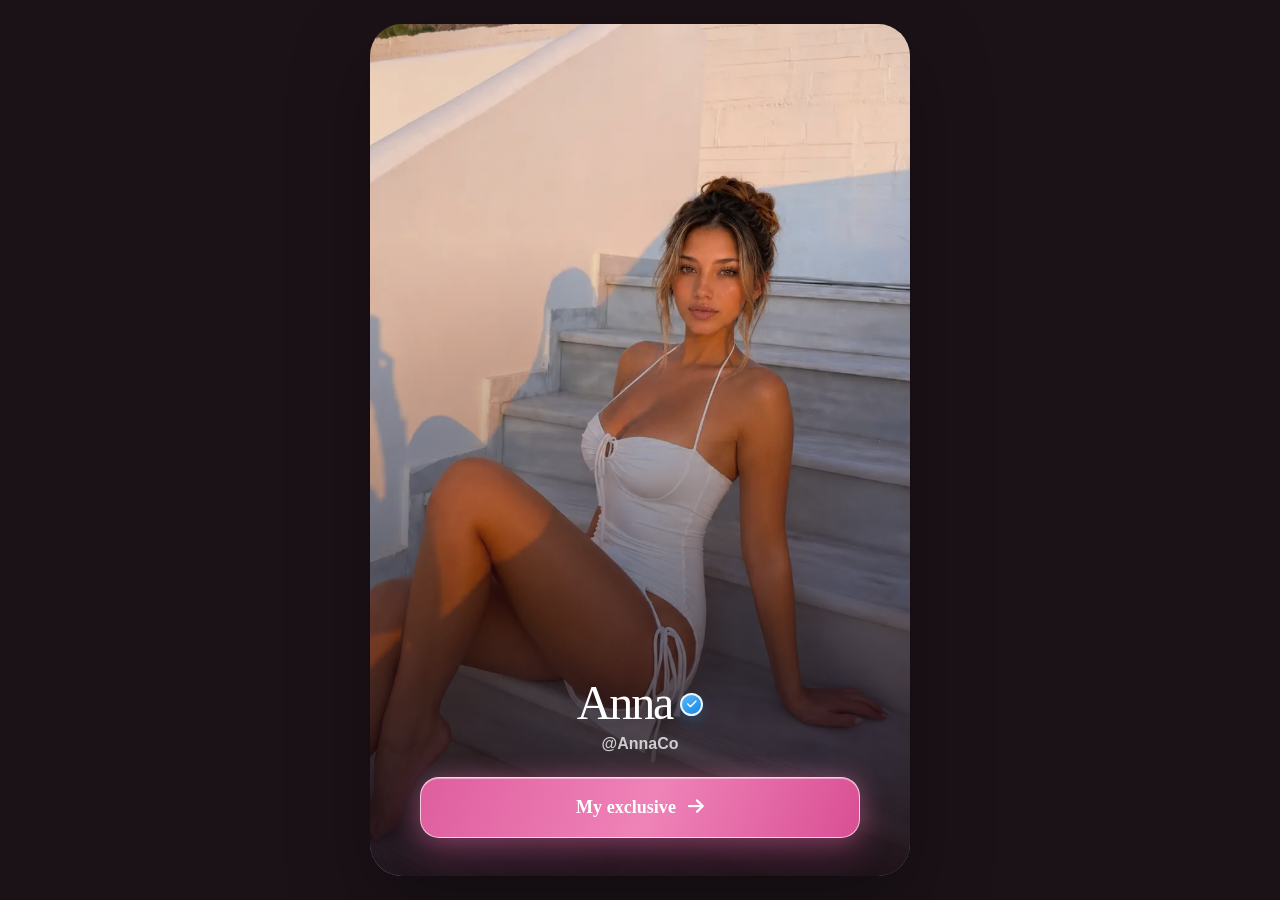
==== exclusive.html @ e5b27fff "Add Anna landing page" ====
<!doctype html>
<html lang="en">
<head>
  <meta charset="utf-8">
  <meta name="viewport" content="width=device-width, initial-scale=1, viewport-fit=cover">
  <meta name="theme-color" content="#fff4fa">
  <meta name="description" content="Anna Cooper — exclusive link.">
  <title>Anna — My exclusive</title>
  <link rel="preconnect" href="https://cdnjs.cloudflare.com">
  <link rel="stylesheet" href="https://cdnjs.cloudflare.com/ajax/libs/font-awesome/6.7.2/css/all.min.css">
  <link rel="stylesheet" href="styles.css">
</head>
<body class="exclusive-page">
  <main class="exclusive-shell">
    <section class="exclusive-card" aria-labelledby="exclusive-name">
      <img class="exclusive-photo" src="assets/images/photo-3.webp" alt="Anna" width="900" height="1200">
      <div class="exclusive-overlay"></div>
      <div class="exclusive-content">
        <div class="name-row light-name">
          <h1 id="exclusive-name">Anna</h1>
          <span class="verified" aria-label="Verified"><i class="fa-solid fa-check" aria-hidden="true"></i></span>
        </div>
        <p class="exclusive-handle">@AnnaCo</p>
        <a class="exclusive-button" href="https://www.stacked.com/l/a8x2li4e" target="_blank" rel="noopener noreferrer">
          <span>My exclusive</span>
          <i class="fa-solid fa-arrow-right" aria-hidden="true"></i>
        </a>
      </div>
    </section>
  </main>
</body>
</html>
---- styles.css ----
:root {
  --pink-50: #fff7fb;
  --pink-100: #ffeaf5;
  --pink-300: #f8b8d8;
  --pink-500: #ed72ae;
  --pink-650: #ce4d8c;
  --ink: #251b22;
  --muted: #8f7684;
  --shadow: 0 18px 60px rgba(174, 82, 129, .18);
}

* { box-sizing: border-box; }

html { min-height: 100%; background: var(--pink-50); }

body {
  min-height: 100vh;
  margin: 0;
  color: var(--ink);
  font-family: "Avenir Next", "Segoe UI", Helvetica, Arial, sans-serif;
  background:
    radial-gradient(circle at 14% 8%, rgba(255, 191, 221, .46), transparent 30rem),
    radial-gradient(circle at 90% 86%, rgba(255, 214, 235, .64), transparent 28rem),
    linear-gradient(155deg, #fffafd 0%, #fff0f8 100%);
}

a { -webkit-tap-highlight-color: transparent; }

.page-shell {
  width: min(100%, 520px);
  margin: 0 auto;
  padding: 20px 16px max(36px, env(safe-area-inset-bottom));
}

.profile-card { text-align: center; }

.hero-wrap {
  width: min(67vw, 315px);
  aspect-ratio: 1;
  margin: 4px auto 18px;
  padding: 5px;
  border-radius: 50%;
  background: linear-gradient(135deg, #fff, #f39cc8 50%, #fff);
  box-shadow: 0 16px 50px rgba(225, 86, 154, .23), 0 0 0 8px rgba(255,255,255,.56);
}

.hero {
  width: 100%;
  height: 100%;
  display: block;
  object-fit: cover;
  object-position: 50% 38%;
  border: 4px solid rgba(255,255,255,.95);
  border-radius: 50%;
}

.identity { margin-bottom: 16px; }

.name-row {
  display: inline-flex;
  align-items: center;
  justify-content: center;
  gap: 8px;
}

h1 {
  margin: 0;
  font-family: Georgia, "Times New Roman", serif;
  font-size: clamp(2.15rem, 9vw, 3rem);
  font-weight: 500;
  letter-spacing: -.045em;
  line-height: 1;
}

.verified {
  width: 23px;
  height: 23px;
  display: inline-grid;
  place-items: center;
  flex: 0 0 auto;
  margin-top: 3px;
  color: #fff;
  font-size: 11px;
  border: 2px solid rgba(255,255,255,.9);
  border-radius: 50%;
  background: linear-gradient(145deg, #59baf6, #1885e5);
  box-shadow: 0 4px 12px rgba(24,133,229,.28);
}

.handle, .bio { margin: 7px 0 0; }
.handle { color: var(--muted); font-size: .91rem; font-weight: 600; letter-spacing: .02em; }
.bio { margin-top: 6px; font-family: Georgia, serif; font-size: 1.05rem; font-style: italic; }

.socials {
  display: flex;
  justify-content: center;
  gap: 13px;
  margin: 18px 0 22px;
}

.social {
  width: 50px;
  height: 50px;
  display: grid;
  place-items: center;
  color: #fff;
  font-size: 23px;
  text-decoration: none;
  border: 1px solid rgba(255,255,255,.88);
  border-radius: 50%;
  box-shadow: 0 9px 24px rgba(202,77,139,.19), inset 0 1px 1px rgba(255,255,255,.4);
  transition: transform .2s ease, box-shadow .2s ease;
}

.social:hover, .social:focus-visible { transform: translateY(-3px) scale(1.04); box-shadow: 0 13px 30px rgba(202,77,139,.27); }
.instagram { background: linear-gradient(135deg, #7f4bd9, #e24a8d 55%, #ffb653); }
.tiktok { background: linear-gradient(135deg, #25f4ee, #171119 48%, #fe2c55); }
.snapchat { color: #241c20; background: #ffed49; }
.telegram { background: linear-gradient(145deg, #55c6f3, #229ed9); }

.explore-button, .exclusive-button {
  display: flex;
  align-items: center;
  justify-content: center;
  gap: 12px;
  min-height: 61px;
  color: #fff;
  font-family: Georgia, serif;
  font-size: 1.13rem;
  font-weight: 600;
  text-decoration: none;
  border: 1px solid rgba(255,255,255,.7);
  border-radius: 19px;
  background: linear-gradient(110deg, #df5e9e, #ef83b8 52%, #d94f94);
  box-shadow: 0 14px 36px rgba(209, 71, 139, .3), 0 0 25px rgba(245, 139, 191, .32), inset 0 1px rgba(255,255,255,.42);
  transition: transform .2s ease, box-shadow .2s ease;
}

.explore-button:hover, .explore-button:focus-visible, .exclusive-button:hover, .exclusive-button:focus-visible {
  transform: translateY(-2px);
  box-shadow: 0 18px 42px rgba(209,71,139,.38), 0 0 30px rgba(245,139,191,.4);
}

.explore-button i { font-size: .82rem; opacity: .9; }

.gallery {
  display: grid;
  grid-template-columns: repeat(3, 1fr);
  gap: 9px;
  margin-top: 17px;
}

.gallery img {
  width: 100%;
  aspect-ratio: 3 / 4;
  display: block;
  object-fit: cover;
  border: 3px solid rgba(255,255,255,.8);
  border-radius: 15px;
  box-shadow: 0 10px 30px rgba(107,65,85,.13);
}
.gallery img:nth-child(1) { object-position: 50% 30%; }
.gallery img:nth-child(2) { object-position: 50% 42%; }
.gallery img:nth-child(3) { object-position: 52% 50%; }

.exclusive-page { background: #1b1217; }
.exclusive-shell { width: min(100%, 540px); min-height: 100vh; margin: 0 auto; padding: 0; }
.exclusive-card { position: relative; min-height: 100vh; overflow: hidden; background: #24171f; }
.exclusive-photo { position: absolute; inset: 0; width: 100%; height: 100%; object-fit: cover; object-position: 53% 42%; }
.exclusive-overlay { position: absolute; inset: 0; background: linear-gradient(to bottom, rgba(28,15,22,.06) 25%, rgba(30,16,23,.36) 58%, rgba(24,12,19,.93) 100%); }
.exclusive-content { position: absolute; inset: auto 0 0; padding: 40px 20px max(38px, env(safe-area-inset-bottom)); text-align: center; color: #fff; }
.light-name h1 { text-shadow: 0 3px 18px rgba(0,0,0,.35); }
.exclusive-handle { margin: 8px 0 24px; color: rgba(255,255,255,.75); font-weight: 600; }
.exclusive-button { width: 100%; max-width: 440px; margin: 0 auto; }

@media (min-width: 620px) {
  .page-shell { padding-top: 34px; }
  .profile-card { padding: 24px; border: 1px solid rgba(255,255,255,.75); border-radius: 34px; background: rgba(255,255,255,.38); box-shadow: var(--shadow); backdrop-filter: blur(18px); }
  .exclusive-shell { padding: 24px 0; }
  .exclusive-card { min-height: calc(100vh - 48px); border-radius: 32px; box-shadow: 0 30px 80px rgba(0,0,0,.35); }
}

@media (prefers-reduced-motion: reduce) { * { scroll-behavior: auto !important; transition: none !important; } }
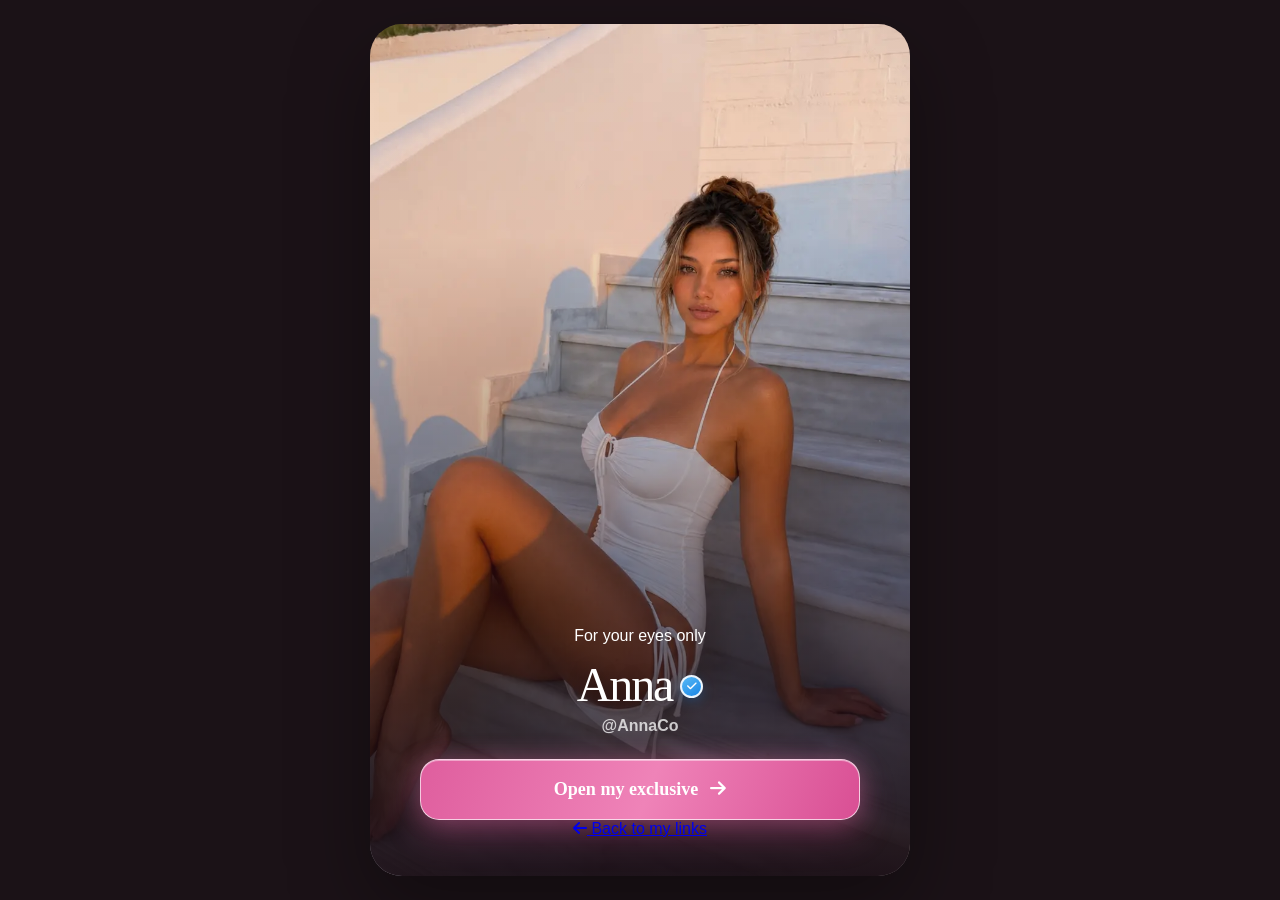
==== commit 71aa11c4: "Update exclusive.html CHANGING VIBE +BUG FIX" ====
--- a/exclusive.html
+++ b/exclusive.html
@@ -3,7 +3,7 @@
 <head>
   <meta charset="utf-8">
   <meta name="viewport" content="width=device-width, initial-scale=1, viewport-fit=cover">
-  <meta name="theme-color" content="#fff4fa">
+  <meta name="theme-color" content="#080909">
   <meta name="description" content="Anna Cooper — exclusive link.">
   <title>Anna — My exclusive</title>
   <link rel="preconnect" href="https://cdnjs.cloudflare.com">
@@ -16,15 +16,17 @@
       <img class="exclusive-photo" src="assets/images/photo-3.webp" alt="Anna" width="900" height="1200">
       <div class="exclusive-overlay"></div>
       <div class="exclusive-content">
+        <p class="exclusive-kicker">For your eyes only</p>
         <div class="name-row light-name">
           <h1 id="exclusive-name">Anna</h1>
           <span class="verified" aria-label="Verified"><i class="fa-solid fa-check" aria-hidden="true"></i></span>
         </div>
         <p class="exclusive-handle">@AnnaCo</p>
         <a class="exclusive-button" href="https://www.stacked.com/l/a8x2li4e" target="_blank" rel="noopener noreferrer">
-          <span>My exclusive</span>
+          <span>Open my exclusive</span>
           <i class="fa-solid fa-arrow-right" aria-hidden="true"></i>
         </a>
+        <a class="back-link" href="index.html"><i class="fa-solid fa-arrow-left" aria-hidden="true"></i> Back to my links</a>
       </div>
     </section>
   </main>
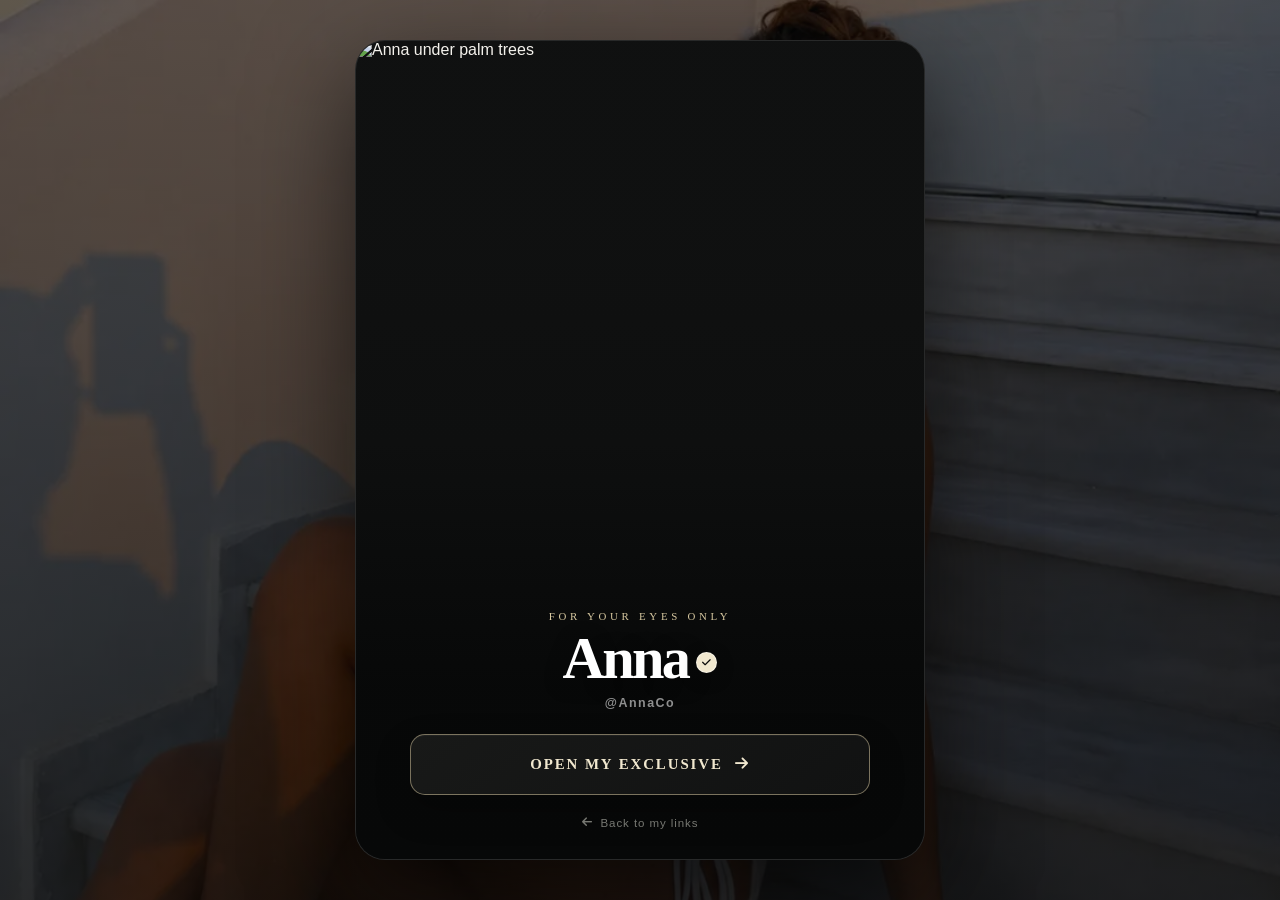
==== commit eefa4945: "Update exclusive.html upd" ====
--- a/exclusive.html
+++ b/exclusive.html
@@ -13,7 +13,7 @@
 <body class="exclusive-page">
   <main class="exclusive-shell">
     <section class="exclusive-card" aria-labelledby="exclusive-name">
-      <img class="exclusive-photo" src="assets/images/photo-3.webp" alt="Anna" width="900" height="1200">
+      <img class="exclusive-photo" src="assets/images/exclusive-new.webp" alt="Anna under palm trees" width="1229" height="1536">
       <div class="exclusive-overlay"></div>
       <div class="exclusive-content">
         <p class="exclusive-kicker">For your eyes only</p>
--- a/styles.css
+++ b/styles.css
@@ -1,17 +1,18 @@
 :root {
-  --pink-50: #fff7fb;
-  --pink-100: #ffeaf5;
-  --pink-300: #f8b8d8;
-  --pink-500: #ed72ae;
-  --pink-650: #ce4d8c;
-  --ink: #251b22;
-  --muted: #8f7684;
-  --shadow: 0 18px 60px rgba(174, 82, 129, .18);
+  --bg: #080909;
+  --panel: #101111;
+  --panel-soft: #171817;
+  --line: rgba(221, 208, 174, .23);
+  --champagne: #d8c9a1;
+  --champagne-bright: #f1e8cf;
+  --ink: #f7f4ed;
+  --muted: #96968f;
+  --shadow: 0 28px 90px rgba(0, 0, 0, .58);
 }
 
 * { box-sizing: border-box; }
 
-html { min-height: 100%; background: var(--pink-50); }
+html { min-height: 100%; background: var(--bg); }
 
 body {
   min-height: 100vh;
@@ -19,29 +20,30 @@
   color: var(--ink);
   font-family: "Avenir Next", "Segoe UI", Helvetica, Arial, sans-serif;
   background:
-    radial-gradient(circle at 14% 8%, rgba(255, 191, 221, .46), transparent 30rem),
-    radial-gradient(circle at 90% 86%, rgba(255, 214, 235, .64), transparent 28rem),
-    linear-gradient(155deg, #fffafd 0%, #fff0f8 100%);
+    radial-gradient(circle at 50% -10%, rgba(102, 89, 59, .22), transparent 31rem),
+    linear-gradient(180deg, #0b0c0c 0%, #060707 100%);
 }
 
 a { -webkit-tap-highlight-color: transparent; }
 
 .page-shell {
-  width: min(100%, 520px);
+  width: min(100%, 570px);
   margin: 0 auto;
-  padding: 20px 16px max(36px, env(safe-area-inset-bottom));
+  padding: 0 14px max(28px, env(safe-area-inset-bottom));
 }
 
 .profile-card { text-align: center; }
 
 .hero-wrap {
-  width: min(67vw, 315px);
-  aspect-ratio: 1;
-  margin: 4px auto 18px;
-  padding: 5px;
-  border-radius: 50%;
-  background: linear-gradient(135deg, #fff, #f39cc8 50%, #fff);
-  box-shadow: 0 16px 50px rgba(225, 86, 154, .23), 0 0 0 8px rgba(255,255,255,.56);
+  position: relative;
+  width: 100%;
+  height: clamp(470px, 118vw, 690px);
+  overflow: hidden;
+  border: 1px solid rgba(255, 255, 255, .09);
+  border-top: 0;
+  border-radius: 0 0 31px 31px;
+  background: #181918;
+  box-shadow: var(--shadow);
 }
 
 .hero {
@@ -49,12 +51,33 @@
   height: 100%;
   display: block;
   object-fit: cover;
-  object-position: 50% 38%;
-  border: 4px solid rgba(255,255,255,.95);
-  border-radius: 50%;
-}
-
-.identity { margin-bottom: 16px; }
+  object-position: 50% 46%;
+  filter: saturate(.86) contrast(1.03);
+}
+
+.hero-shade {
+  position: absolute;
+  inset: 0;
+  background:
+    linear-gradient(to bottom, rgba(4, 5, 5, .02) 42%, rgba(5, 6, 6, .3) 63%, rgba(7, 8, 8, .97) 100%),
+    linear-gradient(to right, rgba(0, 0, 0, .08), transparent 25%, transparent 75%, rgba(0, 0, 0, .08));
+}
+
+.identity {
+  position: absolute;
+  inset: auto 20px 24px;
+  z-index: 1;
+}
+
+.eyebrow,
+.exclusive-kicker {
+  margin: 0 0 9px;
+  color: var(--champagne);
+  font-family: Georgia, "Times New Roman", serif;
+  font-size: .68rem;
+  letter-spacing: .34em;
+  text-transform: uppercase;
+}
 
 .name-row {
   display: inline-flex;
@@ -66,118 +89,276 @@
 h1 {
   margin: 0;
   font-family: Georgia, "Times New Roman", serif;
-  font-size: clamp(2.15rem, 9vw, 3rem);
-  font-weight: 500;
+  font-size: clamp(2.45rem, 10vw, 3.65rem);
+  font-weight: 600;
   letter-spacing: -.045em;
-  line-height: 1;
+  line-height: .95;
+  text-shadow: 0 4px 22px rgba(0, 0, 0, .48);
 }
 
 .verified {
-  width: 23px;
-  height: 23px;
+  width: 21px;
+  height: 21px;
   display: inline-grid;
   place-items: center;
   flex: 0 0 auto;
-  margin-top: 3px;
-  color: #fff;
-  font-size: 11px;
-  border: 2px solid rgba(255,255,255,.9);
+  margin-top: 6px;
+  color: #080909;
+  font-size: 10px;
+  border: 1px solid rgba(255, 255, 255, .45);
   border-radius: 50%;
-  background: linear-gradient(145deg, #59baf6, #1885e5);
-  box-shadow: 0 4px 12px rgba(24,133,229,.28);
-}
-
-.handle, .bio { margin: 7px 0 0; }
-.handle { color: var(--muted); font-size: .91rem; font-weight: 600; letter-spacing: .02em; }
-.bio { margin-top: 6px; font-family: Georgia, serif; font-size: 1.05rem; font-style: italic; }
+  background: var(--champagne-bright);
+  box-shadow: 0 5px 18px rgba(0, 0, 0, .3);
+}
+
+.handle {
+  margin: 8px 0 0;
+  color: rgba(255, 255, 255, .66);
+  font-size: .78rem;
+  font-weight: 600;
+  letter-spacing: .13em;
+}
+
+.bio {
+  margin: 24px auto 19px;
+  color: #b9b8b1;
+  font-family: Georgia, "Times New Roman", serif;
+  font-size: .92rem;
+  font-style: italic;
+  letter-spacing: .035em;
+}
 
 .socials {
+  display: grid;
+  grid-template-columns: repeat(4, 1fr);
+  gap: 8px;
+  margin: 0 0 23px;
+}
+
+.social {
+  min-width: 0;
   display: flex;
-  justify-content: center;
-  gap: 13px;
-  margin: 18px 0 22px;
-}
-
-.social {
-  width: 50px;
-  height: 50px;
+  flex-direction: column;
+  align-items: center;
+  gap: 8px;
+  color: #e9e5da;
+  font-size: 20px;
+  text-decoration: none;
+  transition: transform .2s ease, color .2s ease;
+}
+
+.social i {
+  width: 48px;
+  height: 48px;
   display: grid;
   place-items: center;
-  color: #fff;
-  font-size: 23px;
-  text-decoration: none;
-  border: 1px solid rgba(255,255,255,.88);
+  border: 1px solid rgba(255, 255, 255, .14);
   border-radius: 50%;
-  box-shadow: 0 9px 24px rgba(202,77,139,.19), inset 0 1px 1px rgba(255,255,255,.4);
-  transition: transform .2s ease, box-shadow .2s ease;
-}
-
-.social:hover, .social:focus-visible { transform: translateY(-3px) scale(1.04); box-shadow: 0 13px 30px rgba(202,77,139,.27); }
-.instagram { background: linear-gradient(135deg, #7f4bd9, #e24a8d 55%, #ffb653); }
-.tiktok { background: linear-gradient(135deg, #25f4ee, #171119 48%, #fe2c55); }
-.snapchat { color: #241c20; background: #ffed49; }
-.telegram { background: linear-gradient(145deg, #55c6f3, #229ed9); }
-
-.explore-button, .exclusive-button {
+  background: linear-gradient(145deg, #1c1e1d, #0b0c0c);
+  box-shadow: 0 9px 24px rgba(0, 0, 0, .3), inset 0 1px rgba(255, 255, 255, .05);
+}
+
+.social span {
+  max-width: 100%;
+  overflow: hidden;
+  color: #777872;
+  font-family: Georgia, "Times New Roman", serif;
+  font-size: .55rem;
+  letter-spacing: .12em;
+  text-overflow: ellipsis;
+  text-transform: uppercase;
+}
+
+.social:hover,
+.social:focus-visible { color: var(--champagne-bright); transform: translateY(-3px); }
+.instagram:hover i, .instagram:focus-visible i { border-color: rgba(226, 74, 141, .72); }
+.tiktok:hover i, .tiktok:focus-visible i { border-color: rgba(37, 244, 238, .58); }
+.snapchat:hover i, .snapchat:focus-visible i { border-color: rgba(255, 237, 73, .68); }
+.telegram:hover i, .telegram:focus-visible i { border-color: rgba(85, 198, 243, .68); }
+
+.explore-button,
+.exclusive-button {
   display: flex;
   align-items: center;
   justify-content: center;
   gap: 12px;
+  width: 100%;
   min-height: 61px;
-  color: #fff;
-  font-family: Georgia, serif;
-  font-size: 1.13rem;
+  color: var(--champagne-bright);
+  font-family: Georgia, "Times New Roman", serif;
+  font-size: .93rem;
   font-weight: 600;
+  letter-spacing: .13em;
   text-decoration: none;
-  border: 1px solid rgba(255,255,255,.7);
-  border-radius: 19px;
-  background: linear-gradient(110deg, #df5e9e, #ef83b8 52%, #d94f94);
-  box-shadow: 0 14px 36px rgba(209, 71, 139, .3), 0 0 25px rgba(245, 139, 191, .32), inset 0 1px rgba(255,255,255,.42);
-  transition: transform .2s ease, box-shadow .2s ease;
-}
-
-.explore-button:hover, .explore-button:focus-visible, .exclusive-button:hover, .exclusive-button:focus-visible {
+  text-transform: uppercase;
+  border: 1px solid rgba(216, 201, 161, .52);
+  border-radius: 15px;
+  background: linear-gradient(145deg, #181918, #111212);
+  box-shadow: 0 15px 34px rgba(0, 0, 0, .28), inset 0 1px rgba(255, 255, 255, .04);
+  transition: transform .2s ease, border-color .2s ease, background .2s ease;
+}
+
+.explore-button:hover,
+.explore-button:focus-visible,
+.exclusive-button:hover,
+.exclusive-button:focus-visible {
   transform: translateY(-2px);
-  box-shadow: 0 18px 42px rgba(209,71,139,.38), 0 0 30px rgba(245,139,191,.4);
-}
-
-.explore-button i { font-size: .82rem; opacity: .9; }
+  border-color: var(--champagne-bright);
+  background: #1d1e1d;
+}
+
+.explore-button i { font-size: .72rem; }
+
+.gallery-heading {
+  display: grid;
+  grid-template-columns: 1fr auto 1fr;
+  align-items: center;
+  gap: 13px;
+  margin: 25px 0 15px;
+}
+
+.gallery-heading span { height: 1px; background: var(--line); }
+.gallery-heading p {
+  margin: 0;
+  color: #83837c;
+  font-family: Georgia, "Times New Roman", serif;
+  font-size: .58rem;
+  letter-spacing: .28em;
+  text-transform: uppercase;
+}
 
 .gallery {
   display: grid;
-  grid-template-columns: repeat(3, 1fr);
-  gap: 9px;
-  margin-top: 17px;
+  grid-template-columns: repeat(3, minmax(0, 1fr));
+  gap: 8px;
+}
+
+.gallery-item {
+  height: clamp(190px, 47vw, 255px);
+  overflow: hidden;
+  border: 1px solid rgba(255, 255, 255, .1);
+  border-radius: 11px;
+  background: var(--panel-soft);
+  box-shadow: 0 12px 28px rgba(0, 0, 0, .26);
 }
 
 .gallery img {
   width: 100%;
-  aspect-ratio: 3 / 4;
+  height: 100%;
   display: block;
   object-fit: cover;
-  border: 3px solid rgba(255,255,255,.8);
-  border-radius: 15px;
-  box-shadow: 0 10px 30px rgba(107,65,85,.13);
-}
-.gallery img:nth-child(1) { object-position: 50% 30%; }
-.gallery img:nth-child(2) { object-position: 50% 42%; }
-.gallery img:nth-child(3) { object-position: 52% 50%; }
-
-.exclusive-page { background: #1b1217; }
-.exclusive-shell { width: min(100%, 540px); min-height: 100vh; margin: 0 auto; padding: 0; }
-.exclusive-card { position: relative; min-height: 100vh; overflow: hidden; background: #24171f; }
-.exclusive-photo { position: absolute; inset: 0; width: 100%; height: 100%; object-fit: cover; object-position: 53% 42%; }
-.exclusive-overlay { position: absolute; inset: 0; background: linear-gradient(to bottom, rgba(28,15,22,.06) 25%, rgba(30,16,23,.36) 58%, rgba(24,12,19,.93) 100%); }
-.exclusive-content { position: absolute; inset: auto 0 0; padding: 40px 20px max(38px, env(safe-area-inset-bottom)); text-align: center; color: #fff; }
-.light-name h1 { text-shadow: 0 3px 18px rgba(0,0,0,.35); }
-.exclusive-handle { margin: 8px 0 24px; color: rgba(255,255,255,.75); font-weight: 600; }
-.exclusive-button { width: 100%; max-width: 440px; margin: 0 auto; }
+  filter: saturate(.8) contrast(1.02);
+  transition: transform .35s ease, filter .35s ease;
+}
+
+.gallery-item:hover img { transform: scale(1.035); filter: saturate(.95); }
+.gallery-item:nth-child(1) img { object-position: 50% 38%; }
+.gallery-item:nth-child(2) img { object-position: 50% 43%; }
+.gallery-item:nth-child(3) img { object-position: 50% 44%; }
+
+.site-footer {
+  padding: 28px 0 4px;
+  color: #484a46;
+  font-family: Georgia, "Times New Roman", serif;
+  font-size: .56rem;
+  letter-spacing: .22em;
+  text-transform: uppercase;
+}
+
+.exclusive-page {
+  background:
+    linear-gradient(rgba(6, 7, 7, .64), rgba(6, 7, 7, .82)),
+    url("assets/images/photo-3.webp") center 42% / cover fixed;
+}
+
+.exclusive-shell {
+  width: min(100%, 570px);
+  min-height: 100vh;
+  display: grid;
+  place-items: center;
+  margin: 0 auto;
+  padding: 0;
+}
+
+.exclusive-card {
+  position: relative;
+  width: 100%;
+  min-height: 100vh;
+  overflow: hidden;
+  background: #101111;
+}
+
+.exclusive-photo {
+  position: absolute;
+  inset: 0;
+  width: 100%;
+  height: 100%;
+  object-fit: cover;
+  object-position: 53% 42%;
+  filter: saturate(.75) contrast(1.04);
+}
+
+.exclusive-overlay {
+  position: absolute;
+  inset: 0;
+  background: linear-gradient(to bottom, rgba(5, 6, 6, .03) 24%, rgba(7, 8, 8, .22) 49%, rgba(7, 8, 8, .96) 79%, #070808 100%);
+}
+
+.exclusive-content {
+  position: absolute;
+  inset: auto 0 0;
+  padding: 42px 20px max(29px, env(safe-area-inset-bottom));
+  text-align: center;
+  color: #fff;
+}
+
+.exclusive-handle {
+  margin: 9px 0 24px;
+  color: rgba(255, 255, 255, .55);
+  font-size: .78rem;
+  font-weight: 600;
+  letter-spacing: .12em;
+}
+
+.exclusive-button { max-width: 460px; margin: 0 auto; }
+
+.back-link {
+  display: inline-flex;
+  align-items: center;
+  gap: 8px;
+  margin-top: 22px;
+  color: #777872;
+  font-size: .72rem;
+  letter-spacing: .08em;
+  text-decoration: none;
+}
+.back-link:hover, .back-link:focus-visible { color: var(--champagne); }
 
 @media (min-width: 620px) {
-  .page-shell { padding-top: 34px; }
-  .profile-card { padding: 24px; border: 1px solid rgba(255,255,255,.75); border-radius: 34px; background: rgba(255,255,255,.38); box-shadow: var(--shadow); backdrop-filter: blur(18px); }
-  .exclusive-shell { padding: 24px 0; }
-  .exclusive-card { min-height: calc(100vh - 48px); border-radius: 32px; box-shadow: 0 30px 80px rgba(0,0,0,.35); }
-}
-
-@media (prefers-reduced-motion: reduce) { * { scroll-behavior: auto !important; transition: none !important; } }
+  .page-shell { padding: 28px 18px 40px; }
+  .profile-card {
+    padding: 0 24px 20px;
+    overflow: hidden;
+    border: 1px solid rgba(255, 255, 255, .08);
+    border-radius: 28px;
+    background: rgba(12, 13, 13, .86);
+    box-shadow: var(--shadow);
+  }
+  .hero-wrap { width: calc(100% + 48px); height: 620px; margin-left: -24px; border-radius: 0 0 28px 28px; }
+  .gallery-item { height: 250px; }
+  .exclusive-shell { padding: 30px 0; }
+  .exclusive-card { min-height: min(820px, calc(100vh - 60px)); border: 1px solid rgba(255, 255, 255, .1); border-radius: 30px; box-shadow: 0 35px 100px rgba(0, 0, 0, .6); }
+}
+
+@media (max-width: 360px) {
+  .page-shell { padding-inline: 9px; }
+  .socials { gap: 3px; }
+  .social i { width: 43px; height: 43px; }
+  .explore-button { font-size: .8rem; }
+  .gallery { gap: 5px; }
+  .gallery-item { height: 178px; }
+}
+
+@media (prefers-reduced-motion: reduce) {
+  * { scroll-behavior: auto !important; transition: none !important; }
+}
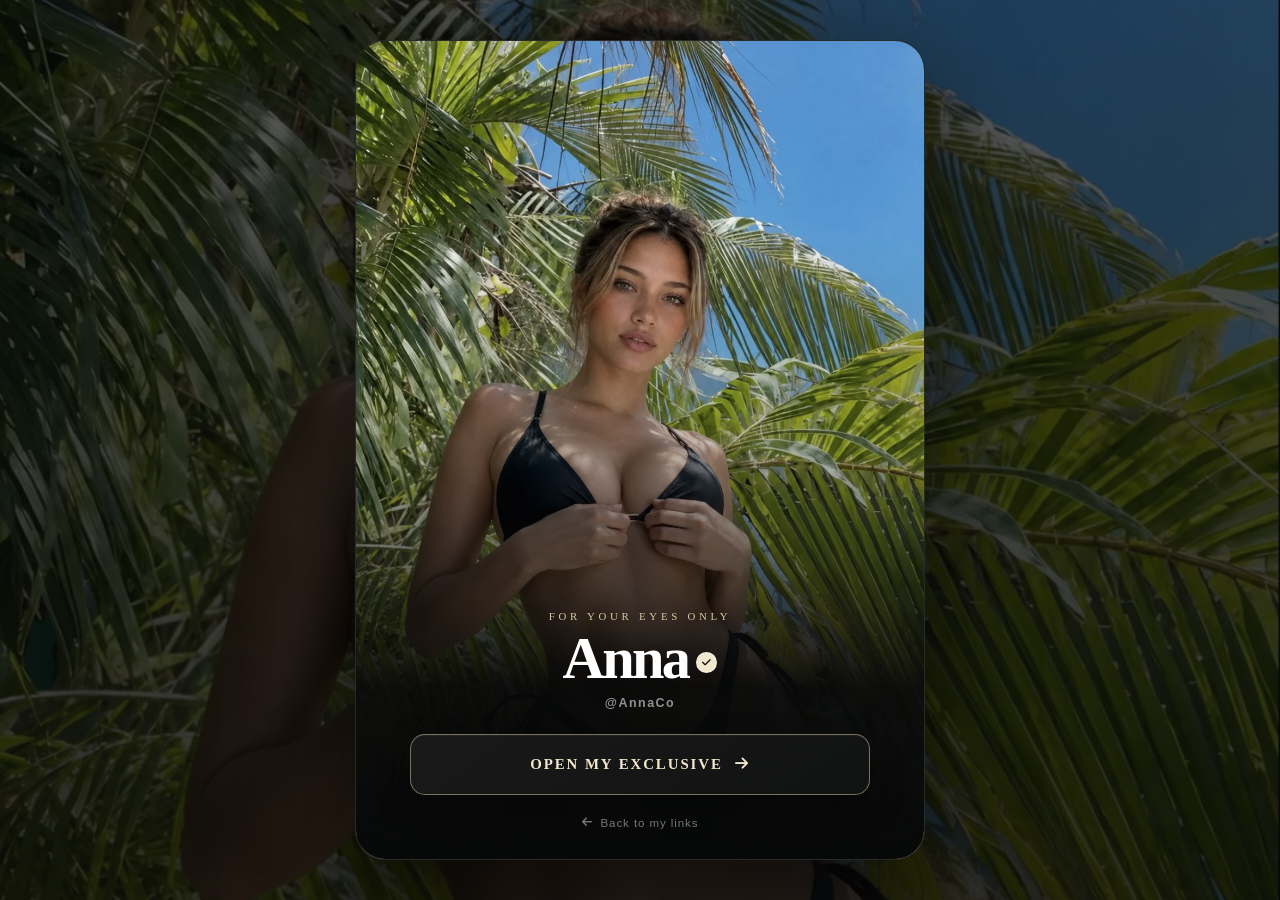
==== commit c7197f70: "Update exclusive.html" ====
--- a/exclusive.html
+++ b/exclusive.html
@@ -8,7 +8,7 @@
   <title>Anna — My exclusive</title>
   <link rel="preconnect" href="https://cdnjs.cloudflare.com">
   <link rel="stylesheet" href="https://cdnjs.cloudflare.com/ajax/libs/font-awesome/6.7.2/css/all.min.css">
-  <link rel="stylesheet" href="styles.css">
+  <link rel="stylesheet" href="styles.css?v=4">
 </head>
 <body class="exclusive-page">
   <main class="exclusive-shell">
--- a/styles.css
+++ b/styles.css
@@ -252,9 +252,9 @@
 }
 
 .gallery-item:hover img { transform: scale(1.035); filter: saturate(.95); }
-.gallery-item:nth-child(1) img { object-position: 50% 38%; }
-.gallery-item:nth-child(2) img { object-position: 50% 43%; }
-.gallery-item:nth-child(3) img { object-position: 50% 44%; }
+.gallery-item:nth-child(1) img { object-position: 58% 48%; }
+.gallery-item:nth-child(2) img { object-position: 54% 36%; }
+.gallery-item:nth-child(3) img { object-position: 50% 50%; }
 
 .site-footer {
   padding: 28px 0 4px;
@@ -268,7 +268,7 @@
 .exclusive-page {
   background:
     linear-gradient(rgba(6, 7, 7, .64), rgba(6, 7, 7, .82)),
-    url("assets/images/photo-3.webp") center 42% / cover fixed;
+    url("assets/images/exclusive-new.webp") center 42% / cover fixed;
 }
 
 .exclusive-shell {
@@ -294,7 +294,7 @@
   width: 100%;
   height: 100%;
   object-fit: cover;
-  object-position: 53% 42%;
+  object-position: 50% 42%;
   filter: saturate(.75) contrast(1.04);
 }
 
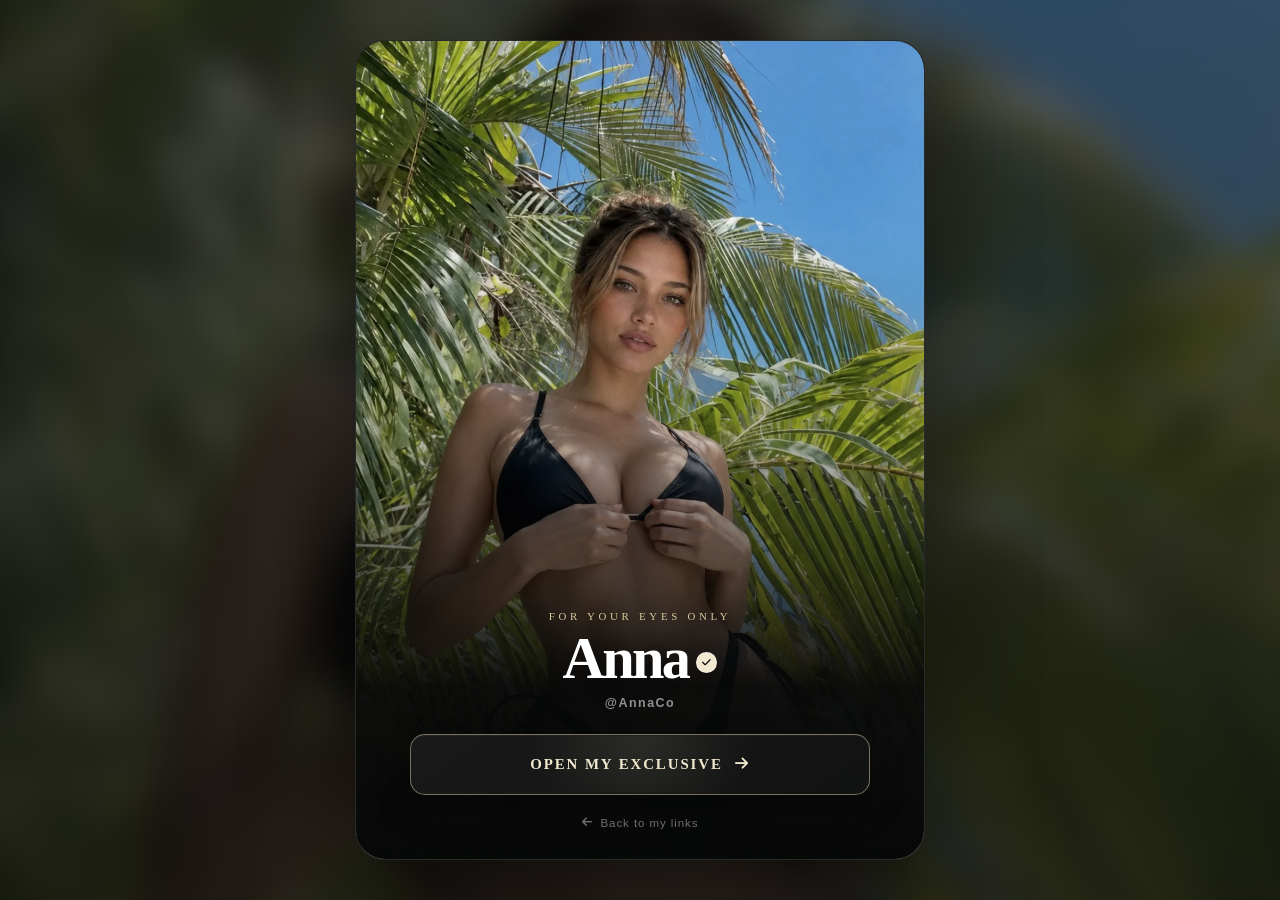
==== commit 5bd2ef46: "Update exclusive.html" ====
--- a/exclusive.html
+++ b/exclusive.html
@@ -6,16 +6,19 @@
   <meta name="theme-color" content="#080909">
   <meta name="description" content="Anna Cooper — exclusive link.">
   <title>Anna — My exclusive</title>
+  <script>document.documentElement.classList.add("js-enabled");</script>
   <link rel="preconnect" href="https://cdnjs.cloudflare.com">
+  <link rel="preload" as="image" href="assets/images/exclusive-new.webp">
   <link rel="stylesheet" href="https://cdnjs.cloudflare.com/ajax/libs/font-awesome/6.7.2/css/all.min.css">
-  <link rel="stylesheet" href="styles.css?v=4">
+  <link rel="stylesheet" href="styles.css?v=6">
+  <script src="script.js?v=1" defer></script>
 </head>
 <body class="exclusive-page">
   <main class="exclusive-shell">
     <section class="exclusive-card" aria-labelledby="exclusive-name">
-      <img class="exclusive-photo" src="assets/images/exclusive-new.webp" alt="Anna under palm trees" width="1229" height="1536">
+      <img class="exclusive-photo" src="assets/images/exclusive-new.webp" alt="Anna under palm trees" width="1229" height="1536" fetchpriority="high" decoding="async">
       <div class="exclusive-overlay"></div>
-      <div class="exclusive-content">
+      <div class="exclusive-content" data-reveal>
         <p class="exclusive-kicker">For your eyes only</p>
         <div class="name-row light-name">
           <h1 id="exclusive-name">Anna</h1>
--- a/styles.css
+++ b/styles.css
@@ -8,6 +8,7 @@
   --ink: #f7f4ed;
   --muted: #96968f;
   --shadow: 0 28px 90px rgba(0, 0, 0, .58);
+  --lux-ease: cubic-bezier(.22, 1, .36, 1);
 }
 
 * { box-sizing: border-box; }
@@ -17,6 +18,7 @@
 body {
   min-height: 100vh;
   margin: 0;
+  overflow-x: hidden;
   color: var(--ink);
   font-family: "Avenir Next", "Segoe UI", Helvetica, Arial, sans-serif;
   background:
@@ -26,13 +28,33 @@
 
 a { -webkit-tap-highlight-color: transparent; }
 
+body:not(.exclusive-page)::before {
+  content: "";
+  position: fixed;
+  z-index: 0;
+  top: -180px;
+  left: 50%;
+  width: min(720px, 120vw);
+  height: 470px;
+  pointer-events: none;
+  background: radial-gradient(circle, rgba(187, 158, 96, .11), transparent 68%);
+  filter: blur(12px);
+  transform: translateX(-50%);
+  animation: ambientGlow 10s ease-in-out infinite alternate;
+}
+
 .page-shell {
+  position: relative;
+  z-index: 1;
   width: min(100%, 570px);
   margin: 0 auto;
   padding: 0 14px max(28px, env(safe-area-inset-bottom));
 }
 
-.profile-card { text-align: center; }
+.profile-card {
+  position: relative;
+  text-align: center;
+}
 
 .hero-wrap {
   position: relative;
@@ -43,7 +65,22 @@
   border-top: 0;
   border-radius: 0 0 31px 31px;
   background: #181918;
-  box-shadow: var(--shadow);
+  box-shadow:
+    0 34px 100px rgba(0, 0, 0, .62),
+    0 0 0 1px rgba(216, 201, 161, .035);
+  animation: cardReveal .9s var(--lux-ease) both;
+}
+
+.hero-wrap::after {
+  content: "";
+  position: absolute;
+  z-index: 2;
+  inset: 0;
+  pointer-events: none;
+  border-radius: inherit;
+  box-shadow:
+    inset 0 1px rgba(255, 255, 255, .13),
+    inset 0 -1px rgba(216, 201, 161, .09);
 }
 
 .hero {
@@ -53,6 +90,7 @@
   object-fit: cover;
   object-position: 50% 46%;
   filter: saturate(.86) contrast(1.03);
+  animation: heroSettle 1.25s var(--lux-ease) both;
 }
 
 .hero-shade {
@@ -67,6 +105,7 @@
   position: absolute;
   inset: auto 20px 24px;
   z-index: 1;
+  animation: identityRise .85s .2s var(--lux-ease) both;
 }
 
 .eyebrow,
@@ -109,6 +148,7 @@
   border-radius: 50%;
   background: var(--champagne-bright);
   box-shadow: 0 5px 18px rgba(0, 0, 0, .3);
+  animation: verifiedPop .62s .68s var(--lux-ease) both;
 }
 
 .handle {
@@ -144,18 +184,53 @@
   color: #e9e5da;
   font-size: 20px;
   text-decoration: none;
-  transition: transform .2s ease, color .2s ease;
+  transition: transform .28s var(--lux-ease), color .25s ease;
 }
 
 .social i {
+  position: relative;
+  isolation: isolate;
   width: 48px;
   height: 48px;
   display: grid;
   place-items: center;
+  overflow: hidden;
+  line-height: 1;
   border: 1px solid rgba(255, 255, 255, .14);
   border-radius: 50%;
   background: linear-gradient(145deg, #1c1e1d, #0b0c0c);
   box-shadow: 0 9px 24px rgba(0, 0, 0, .3), inset 0 1px rgba(255, 255, 255, .05);
+  transition:
+    transform .32s var(--lux-ease),
+    border-color .25s ease,
+    box-shadow .32s var(--lux-ease);
+}
+
+.social i::before {
+  position: relative;
+  z-index: 2;
+  width: 1.05em;
+  height: 1.05em;
+  display: grid;
+  place-items: center;
+  line-height: 1;
+  text-align: center;
+  transform: translateY(.25px);
+}
+
+.social i::after {
+  content: "";
+  position: absolute;
+  z-index: 1;
+  top: -65%;
+  left: -95%;
+  width: 48%;
+  height: 230%;
+  pointer-events: none;
+  background: linear-gradient(90deg, transparent, rgba(255, 255, 255, .24), transparent);
+  opacity: 0;
+  transform: rotate(22deg);
+  transition: left .72s var(--lux-ease), opacity .2s ease;
 }
 
 .social span {
@@ -171,19 +246,57 @@
 
 .social:hover,
 .social:focus-visible { color: var(--champagne-bright); transform: translateY(-3px); }
-.instagram:hover i, .instagram:focus-visible i { border-color: rgba(226, 74, 141, .72); }
+
+.social:hover i,
+.social:focus-visible i {
+  transform: translateY(-1px) scale(1.045);
+}
+
+.social:hover i::after,
+.social:focus-visible i::after {
+  left: 145%;
+  opacity: .9;
+}
+
+.social:active i { transform: scale(.96); }
+
+.instagram i {
+  color: #fff;
+  font-size: 20px;
+  border-color: rgba(255, 255, 255, .18);
+  background:
+    radial-gradient(circle at 30% 107%, #feda75 0 15%, #fa7e1e 29%, #d62976 50%, #962fbf 72%, #4f5bd5 100%);
+  box-shadow: 0 9px 25px rgba(214, 41, 118, .25), inset 0 1px rgba(255, 255, 255, .22);
+}
+
+.instagram i::before {
+  width: 1em;
+  height: 1em;
+  transform: translate(.15px, .1px);
+}
+
+.telegram i {
+  color: #fff;
+  border-color: rgba(106, 204, 245, .35);
+  background: linear-gradient(145deg, #55c6f3, #229ed9);
+  box-shadow: 0 9px 25px rgba(34, 158, 217, .24), inset 0 1px rgba(255, 255, 255, .22);
+}
+.instagram:hover i, .instagram:focus-visible i { border-color: rgba(255, 255, 255, .5); }
 .tiktok:hover i, .tiktok:focus-visible i { border-color: rgba(37, 244, 238, .58); }
 .snapchat:hover i, .snapchat:focus-visible i { border-color: rgba(255, 237, 73, .68); }
-.telegram:hover i, .telegram:focus-visible i { border-color: rgba(85, 198, 243, .68); }
+.telegram:hover i, .telegram:focus-visible i { border-color: rgba(255, 255, 255, .5); }
 
 .explore-button,
 .exclusive-button {
+  position: relative;
+  isolation: isolate;
   display: flex;
   align-items: center;
   justify-content: center;
   gap: 12px;
   width: 100%;
   min-height: 61px;
+  overflow: hidden;
   color: var(--champagne-bright);
   font-family: Georgia, "Times New Roman", serif;
   font-size: .93rem;
@@ -195,7 +308,46 @@
   border-radius: 15px;
   background: linear-gradient(145deg, #181918, #111212);
   box-shadow: 0 15px 34px rgba(0, 0, 0, .28), inset 0 1px rgba(255, 255, 255, .04);
-  transition: transform .2s ease, border-color .2s ease, background .2s ease;
+  transition:
+    transform .3s var(--lux-ease),
+    border-color .25s ease,
+    background .25s ease,
+    box-shadow .3s var(--lux-ease);
+}
+
+.explore-button::before,
+.exclusive-button::before {
+  content: "";
+  position: absolute;
+  z-index: -1;
+  inset: 1px;
+  pointer-events: none;
+  border-radius: 13px;
+  background:
+    radial-gradient(circle at 50% 0%, rgba(240, 225, 186, .1), transparent 47%),
+    linear-gradient(145deg, #181918, #111212);
+}
+
+.explore-button::after,
+.exclusive-button::after {
+  content: "";
+  position: absolute;
+  z-index: 0;
+  top: -135%;
+  left: -38%;
+  width: 24%;
+  height: 370%;
+  pointer-events: none;
+  background: linear-gradient(90deg, transparent, rgba(255, 246, 218, .2), transparent);
+  opacity: 0;
+  transform: rotate(20deg);
+  transition: left .8s var(--lux-ease), opacity .2s ease;
+}
+
+.explore-button > *,
+.exclusive-button > * {
+  position: relative;
+  z-index: 1;
 }
 
 .explore-button:hover,
@@ -205,7 +357,22 @@
   transform: translateY(-2px);
   border-color: var(--champagne-bright);
   background: #1d1e1d;
-}
+  box-shadow:
+    0 19px 42px rgba(0, 0, 0, .36),
+    0 0 22px rgba(216, 201, 161, .07),
+    inset 0 1px rgba(255, 255, 255, .07);
+}
+
+.explore-button:hover::after,
+.explore-button:focus-visible::after,
+.exclusive-button:hover::after,
+.exclusive-button:focus-visible::after {
+  left: 124%;
+  opacity: 1;
+}
+
+.explore-button:active,
+.exclusive-button:active { transform: scale(.985); }
 
 .explore-button i { font-size: .72rem; }
 
@@ -234,12 +401,26 @@
 }
 
 .gallery-item {
+  position: relative;
   height: clamp(190px, 47vw, 255px);
   overflow: hidden;
   border: 1px solid rgba(255, 255, 255, .1);
   border-radius: 11px;
   background: var(--panel-soft);
   box-shadow: 0 12px 28px rgba(0, 0, 0, .26);
+  transition:
+    transform .38s var(--lux-ease),
+    border-color .3s ease,
+    box-shadow .38s var(--lux-ease);
+}
+
+.gallery-item::after {
+  content: "";
+  position: absolute;
+  inset: 0;
+  pointer-events: none;
+  border-radius: inherit;
+  box-shadow: inset 0 1px rgba(255, 255, 255, .11);
 }
 
 .gallery img {
@@ -251,10 +432,17 @@
   transition: transform .35s ease, filter .35s ease;
 }
 
-.gallery-item:hover img { transform: scale(1.035); filter: saturate(.95); }
+.gallery-item:hover {
+  z-index: 1;
+  border-color: rgba(216, 201, 161, .32);
+  transform: translateY(-4px);
+  box-shadow: 0 20px 38px rgba(0, 0, 0, .38);
+}
+
+.gallery-item:hover img { transform: scale(1.045); filter: saturate(.95); }
 .gallery-item:nth-child(1) img { object-position: 58% 48%; }
 .gallery-item:nth-child(2) img { object-position: 54% 36%; }
-.gallery-item:nth-child(3) img { object-position: 50% 50%; }
+.gallery-item:nth-child(3) img { object-position: 54% 50%; }
 
 .site-footer {
   padding: 28px 0 4px;
@@ -266,12 +454,35 @@
 }
 
 .exclusive-page {
-  background:
-    linear-gradient(rgba(6, 7, 7, .64), rgba(6, 7, 7, .82)),
-    url("assets/images/exclusive-new.webp") center 42% / cover fixed;
+  position: relative;
+  overflow-x: hidden;
+  background: #080909;
+}
+
+.exclusive-page::before,
+.exclusive-page::after {
+  content: "";
+  position: fixed;
+  pointer-events: none;
+}
+
+.exclusive-page::before {
+  z-index: 0;
+  inset: -28px;
+  background: url("assets/images/exclusive-new.webp") center 42% / cover no-repeat;
+  filter: blur(18px) saturate(.72);
+  transform: scale(1.06);
+}
+
+.exclusive-page::after {
+  z-index: 0;
+  inset: 0;
+  background: linear-gradient(rgba(8, 9, 9, .56), rgba(8, 9, 9, .78));
 }
 
 .exclusive-shell {
+  position: relative;
+  z-index: 1;
   width: min(100%, 570px);
   min-height: 100vh;
   display: grid;
@@ -286,6 +497,7 @@
   min-height: 100vh;
   overflow: hidden;
   background: #101111;
+  animation: exclusiveReveal .85s var(--lux-ease) both;
 }
 
 .exclusive-photo {
@@ -296,6 +508,7 @@
   object-fit: cover;
   object-position: 50% 42%;
   filter: saturate(.75) contrast(1.04);
+  animation: exclusivePhotoSettle 1.35s var(--lux-ease) both;
 }
 
 .exclusive-overlay {
@@ -334,6 +547,73 @@
 }
 .back-link:hover, .back-link:focus-visible { color: var(--champagne); }
 
+.js-enabled [data-reveal] {
+  opacity: 0;
+  transform: translateY(16px);
+  transition:
+    opacity .72s var(--lux-ease),
+    transform .72s var(--lux-ease);
+}
+
+.js-enabled [data-reveal].is-visible {
+  opacity: 1;
+  transform: none;
+}
+
+.js-enabled .socials.is-visible .social,
+.js-enabled .gallery.is-visible .gallery-item {
+  animation: itemRise .58s var(--lux-ease) backwards;
+}
+
+.js-enabled .socials.is-visible .social:nth-child(2),
+.js-enabled .gallery.is-visible .gallery-item:nth-child(2) { animation-delay: .07s; }
+
+.js-enabled .socials.is-visible .social:nth-child(3),
+.js-enabled .gallery.is-visible .gallery-item:nth-child(3) { animation-delay: .14s; }
+
+.js-enabled .socials.is-visible .social:nth-child(4) { animation-delay: .21s; }
+
+@keyframes ambientGlow {
+  from { opacity: .68; transform: translateX(-52%) scale(.96); }
+  to { opacity: 1; transform: translateX(-48%) scale(1.06); }
+}
+
+@keyframes cardReveal {
+  from { opacity: 0; transform: translateY(12px); }
+  to { opacity: 1; transform: none; }
+}
+
+@keyframes heroSettle {
+  from { opacity: .72; transform: scale(1.045); }
+  to { opacity: 1; transform: scale(1); }
+}
+
+@keyframes identityRise {
+  from { opacity: 0; transform: translateY(13px); }
+  to { opacity: 1; transform: none; }
+}
+
+@keyframes verifiedPop {
+  0% { opacity: 0; transform: scale(.72); }
+  70% { opacity: 1; transform: scale(1.08); }
+  100% { opacity: 1; transform: scale(1); }
+}
+
+@keyframes itemRise {
+  from { opacity: 0; transform: translateY(12px); }
+  to { opacity: 1; transform: none; }
+}
+
+@keyframes exclusiveReveal {
+  from { opacity: 0; transform: translateY(14px) scale(.99); }
+  to { opacity: 1; transform: none; }
+}
+
+@keyframes exclusivePhotoSettle {
+  from { opacity: .74; transform: scale(1.035); }
+  to { opacity: 1; transform: scale(1); }
+}
+
 @media (min-width: 620px) {
   .page-shell { padding: 28px 18px 40px; }
   .profile-card {
@@ -341,8 +621,12 @@
     overflow: hidden;
     border: 1px solid rgba(255, 255, 255, .08);
     border-radius: 28px;
-    background: rgba(12, 13, 13, .86);
-    box-shadow: var(--shadow);
+    background:
+      linear-gradient(180deg, rgba(18, 19, 18, .9), rgba(8, 9, 9, .94));
+    box-shadow:
+      0 32px 100px rgba(0, 0, 0, .62),
+      inset 0 1px rgba(255, 255, 255, .045);
+    backdrop-filter: blur(18px);
   }
   .hero-wrap { width: calc(100% + 48px); height: 620px; margin-left: -24px; border-radius: 0 0 28px 28px; }
   .gallery-item { height: 250px; }
@@ -360,5 +644,18 @@
 }
 
 @media (prefers-reduced-motion: reduce) {
-  * { scroll-behavior: auto !important; transition: none !important; }
-}
+  *,
+  *::before,
+  *::after {
+    scroll-behavior: auto !important;
+    animation: none !important;
+    transition: none !important;
+  }
+
+  .js-enabled [data-reveal],
+  .js-enabled [data-reveal] .social,
+  .js-enabled [data-reveal] .gallery-item {
+    opacity: 1 !important;
+    transform: none !important;
+  }
+}
